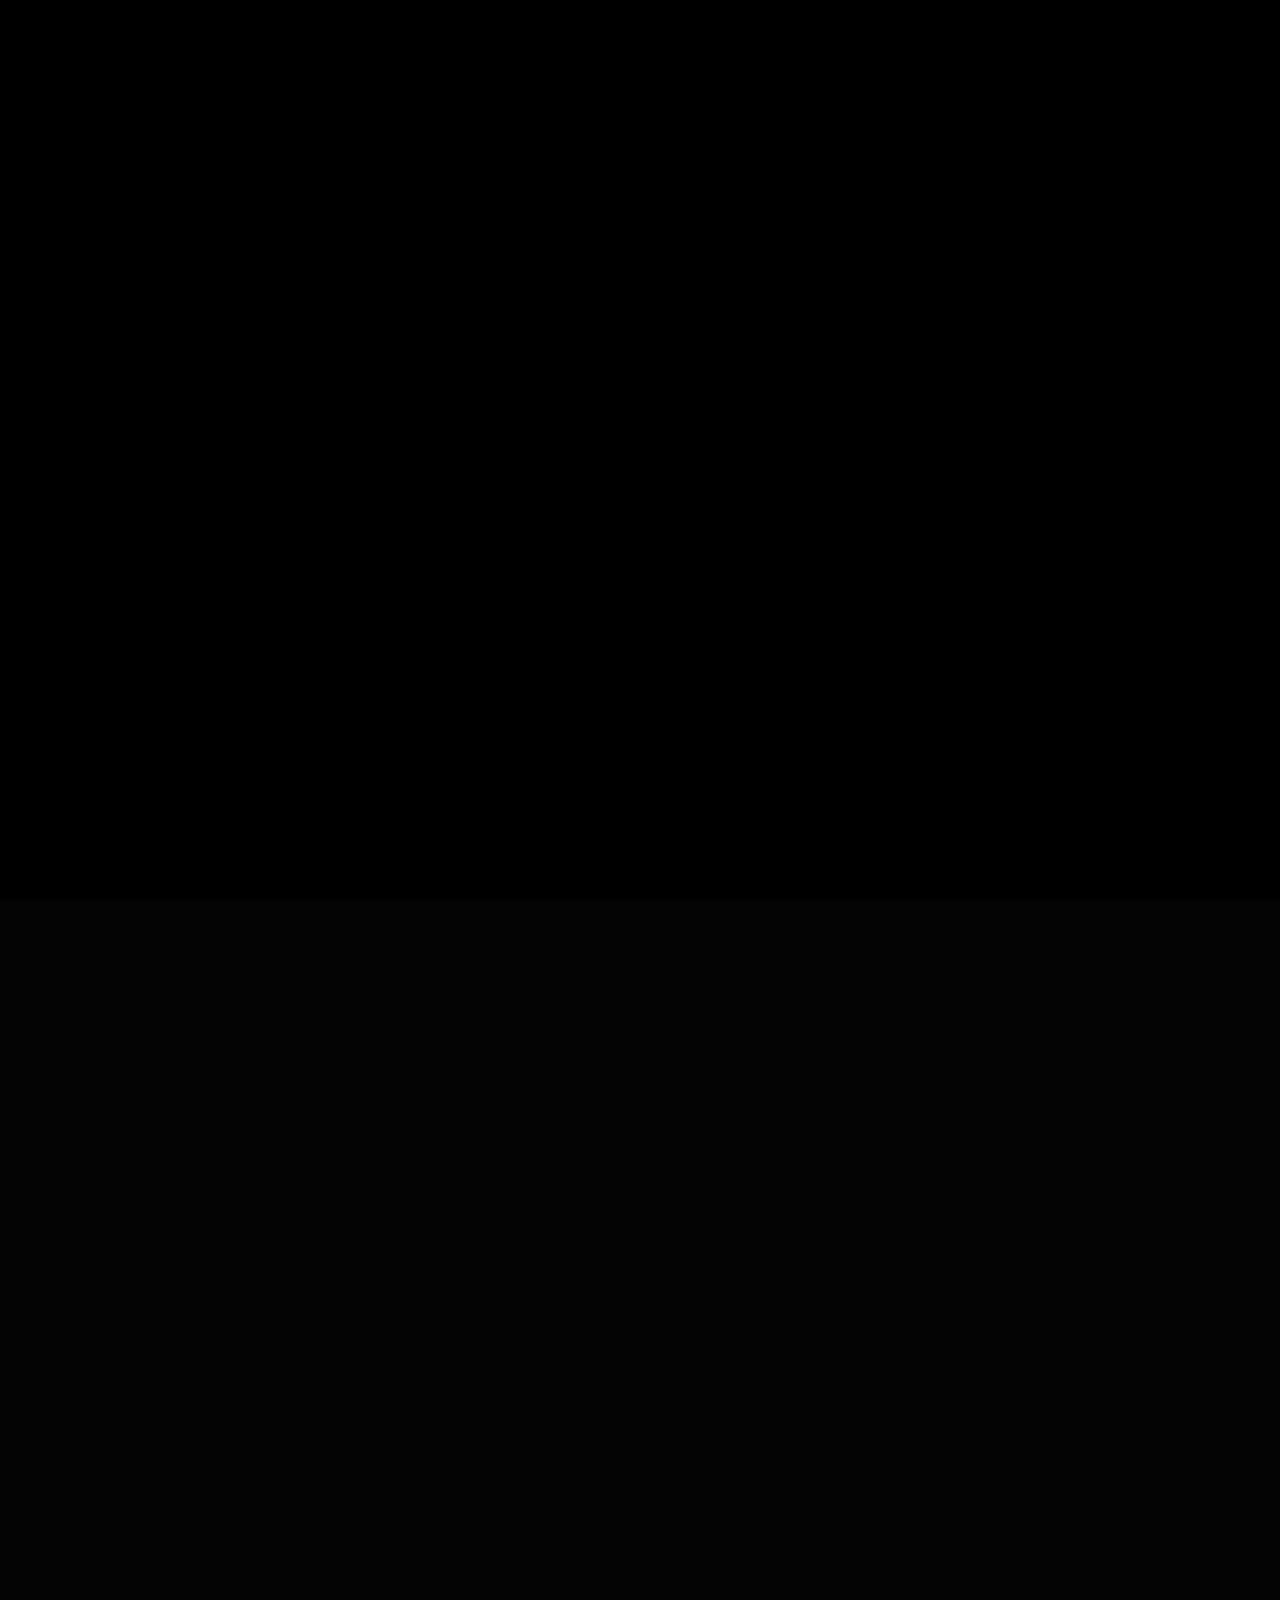
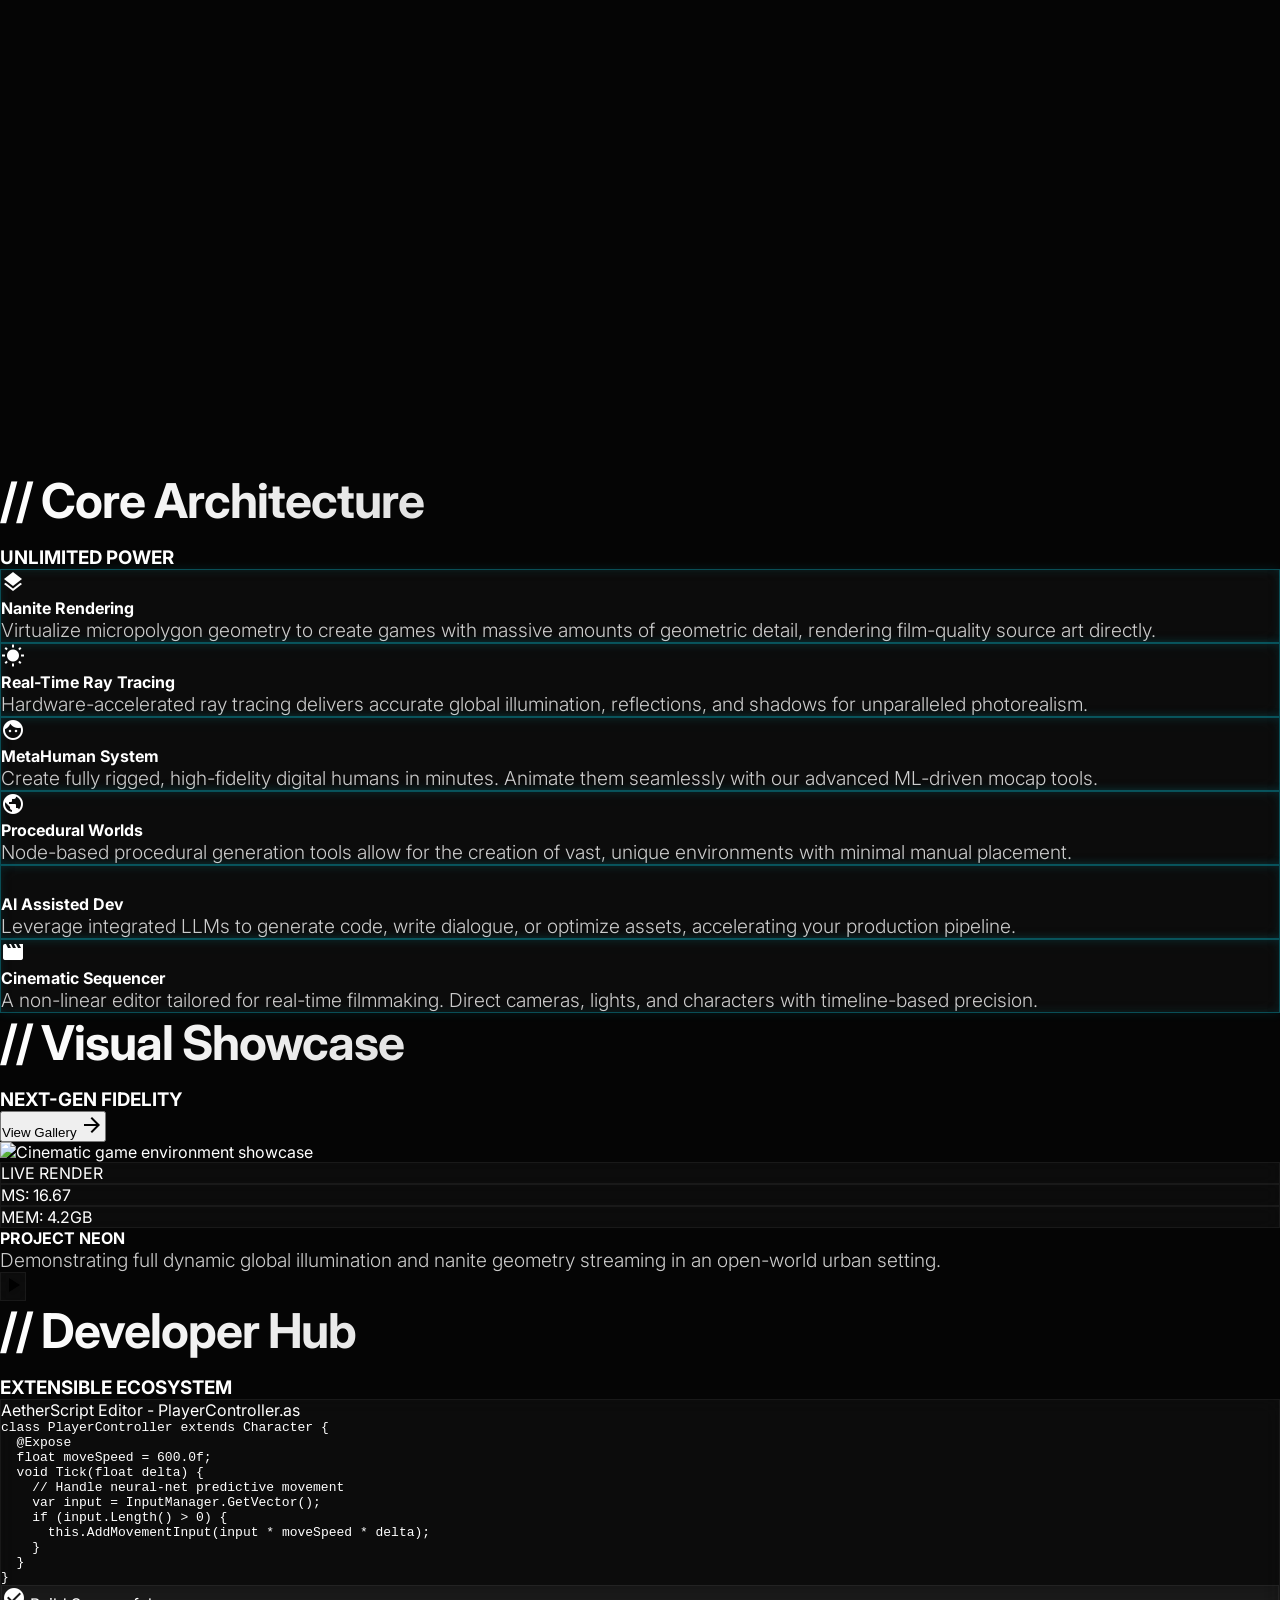
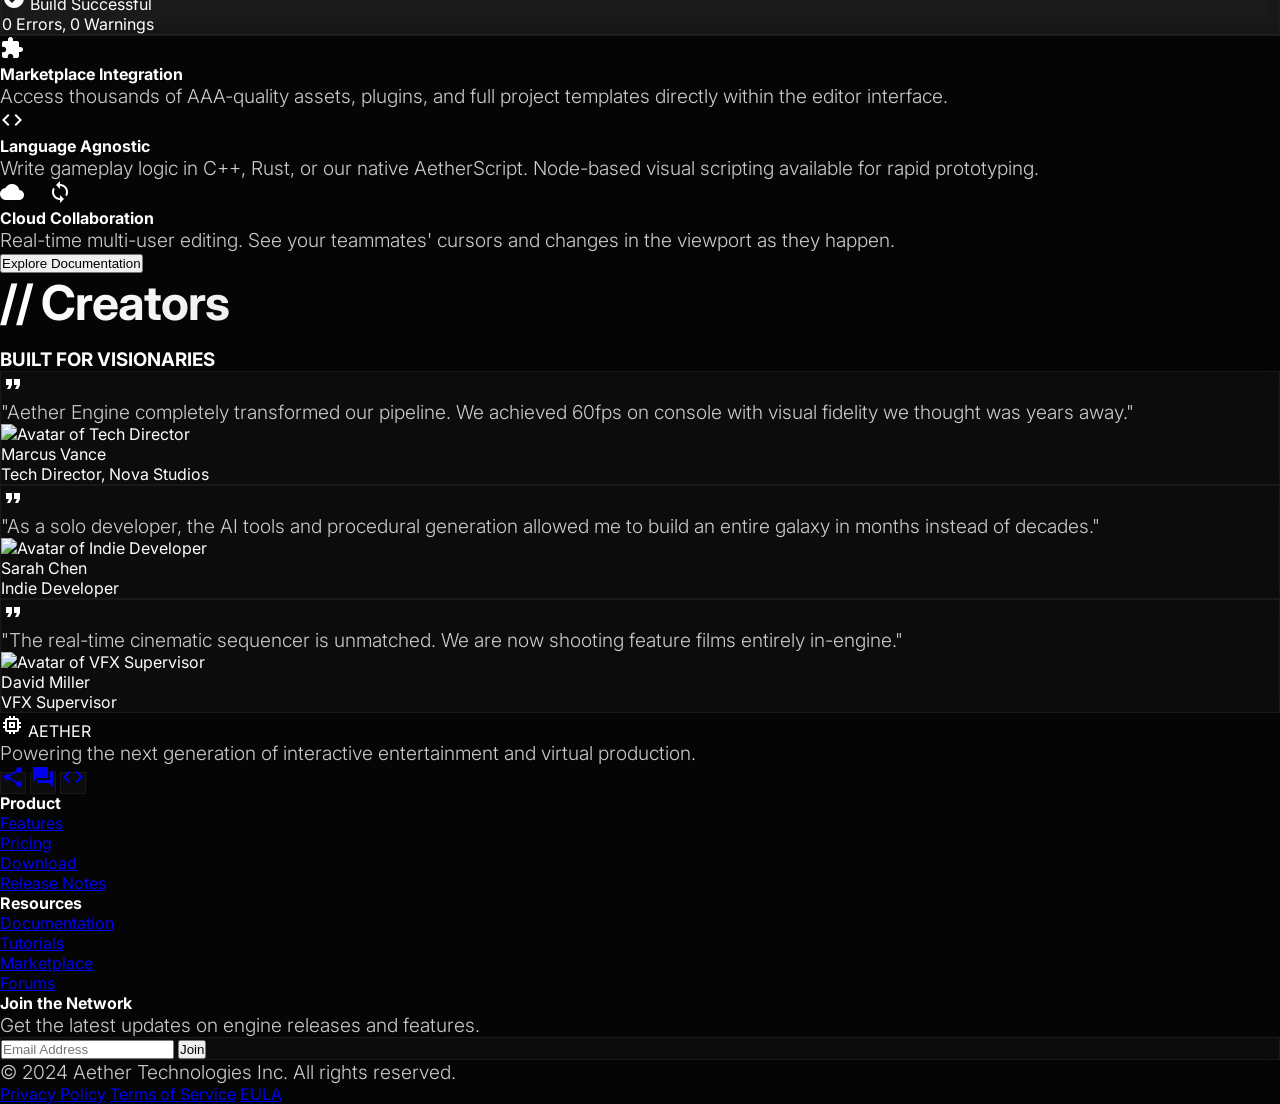
==== index.html @ 9b12cbed "Initial commit: Unreal Engine Website" ====
<!DOCTYPE html>
<html lang="en" class="dark scroll-smooth">
<head>
    <meta charset="UTF-8">
    <meta name="viewport" content="width=device-width, initial-scale=1.0">
    <title>Motion Experience</title>
    <link rel="stylesheet" href="style.css">
<script src="https://cdn.tailwindcss.com?plugins=forms,typography"></script>
<link href="https://fonts.googleapis.com/css2?family=Orbitron:wght@400;500;700;900&amp;family=Inter:wght@300;400;600&amp;display=swap" rel="stylesheet"/>
<link href="https://fonts.googleapis.com/icon?family=Material+Icons" rel="stylesheet"/>
<script>
        tailwind.config = {
            darkMode: "class",
            theme: {
                extend: {
                    colors: {
                        primary: "#00e5ff",
                        secondary: "#ff6a00",
                        "background-light": "#f0f4f8",
                        "background-dark": "#0a0a0f",
                        panel: "rgba(20, 20, 30, 0.7)",
                        border: "rgba(0, 229, 255, 0.2)",
                    },
                    fontFamily: {
                        display: ["Orbitron", "sans-serif"],
                        body: ["Inter", "sans-serif"],
                    },
                    borderRadius: {
                        DEFAULT: "0.5rem",
                    },
                    backgroundImage: {
                        'hero-glow': 'radial-gradient(circle at center, rgba(0, 229, 255, 0.15) 0%, transparent 70%)',
                    }
                },
            },
        };
    </script>
<style>
        .glass {
            background: rgba(255, 255, 255, 0.03);
            backdrop-filter: blur(10px);
            -webkit-backdrop-filter: blur(10px);
            border: 1px solid rgba(255, 255, 255, 0.05);
        }
        .neon-border {
            border: 1px solid rgba(0, 229, 255, 0.3);
            box-shadow: 0 0 10px rgba(0, 229, 255, 0.1), inset 0 0 10px rgba(0, 229, 255, 0.1);
        }
        .neon-text {
            text-shadow: 0 0 10px rgba(0, 229, 255, 0.5);
        }
        .parallax {
            background-attachment: fixed;
            background-position: center;
            background-repeat: no-repeat;
            background-size: cover;
        }
    </style>

</head>
<body class="bg-background-light dark:bg-background-dark text-gray-900 dark:text-gray-100 font-body overflow-x-hidden transition-colors duration-300">
    <nav class="fixed w-full z-50 glass border-b border-white/10">
        <div class="max-w-7xl mx-auto px-4 sm:px-6 lg:px-8">
            <div class="flex items-center justify-between h-20">
                <div class="flex-shrink-0 flex items-center space-x-3 cursor-pointer group">
                    <span class="material-icons text-primary text-3xl group-hover:text-secondary transition-colors">memory</span>
                    <span class="font-display font-bold text-2xl tracking-widest text-gray-900 dark:text-white neon-text">AETHER</span>
                </div>
                <div class="hidden md:block">
                    <div class="ml-10 flex items-baseline space-x-8">
                        <a class="text-gray-600 dark:text-gray-300 hover:text-primary dark:hover:text-primary px-3 py-2 rounded-md text-sm font-medium uppercase tracking-wide transition-colors" href="#features">Features</a>
                        <a class="text-gray-600 dark:text-gray-300 hover:text-primary dark:hover:text-primary px-3 py-2 rounded-md text-sm font-medium uppercase tracking-wide transition-colors" href="#showcase">Showcase</a>
                        <a class="text-gray-600 dark:text-gray-300 hover:text-primary dark:hover:text-primary px-3 py-2 rounded-md text-sm font-medium uppercase tracking-wide transition-colors" href="#ecosystem">Ecosystem</a>
                        <a class="text-gray-600 dark:text-gray-300 hover:text-primary dark:hover:text-primary px-3 py-2 rounded-md text-sm font-medium uppercase tracking-wide transition-colors" href="#community">Community</a>
                    </div>
                </div>
                <div>
                    <button class="bg-primary text-background-dark font-display font-bold uppercase tracking-wider py-2 px-6 rounded hover:bg-secondary transition-colors shadow-[0_0_15px_rgba(0,229,255,0.5)]">Get Started</button>
                </div>
            </div>
        </div>
    </nav>

    <div class="canvas-container">
        <canvas id="motion-canvas"></canvas>
    </div>

    <div class="content-wrapper" style="height: 400vh;">
        <section class="step">
            <div class="step-content" style="background: transparent; border: none; backdrop-filter: none; box-shadow: none;">
                <h1 style="font-size: 8vw; font-family: 'Orbitron', sans-serif; text-transform: uppercase; letter-spacing: 0.05em; line-height: 1; background: none; -webkit-text-fill-color: #fff; text-shadow: 0 10px 30px rgba(0,0,0,0.8);">Unreal Engine</h1>
            </div>
        </section>
    </div>

    <div class="relative z-10 bg-background-light dark:bg-background-dark">
<section id="features" class="py-24 bg-background-light dark:bg-[#050508] relative border-t border-white/5">
<div class="max-w-7xl mx-auto px-4 sm:px-6 lg:px-8">
<div class="text-center mb-20">
<h2 class="text-sm font-display text-primary tracking-[0.3em] mb-4 uppercase">// Core Architecture</h2>
<h3 class="text-4xl md:text-5xl font-display font-bold text-gray-900 dark:text-white">UNLIMITED POWER</h3>
</div>
<div class="grid grid-cols-1 md:grid-cols-2 lg:grid-cols-3 gap-8">
<div class="glass p-8 rounded-xl neon-border hover:-translate-y-2 transition-transform duration-300 group">
<div class="w-14 h-14 rounded-full bg-primary/10 flex items-center justify-center mb-6 border border-primary/30 group-hover:bg-primary/20 transition-colors">
<span class="material-icons text-primary text-2xl">layers</span>
</div>
<h4 class="text-xl font-display font-bold mb-3 text-gray-900 dark:text-white group-hover:text-primary transition-colors">Nanite Rendering</h4>
<p class="text-gray-600 dark:text-gray-400 text-sm leading-relaxed">Virtualize micropolygon geometry to create games with massive amounts of geometric detail, rendering film-quality source art directly.</p>
</div>
<div class="glass p-8 rounded-xl neon-border hover:-translate-y-2 transition-transform duration-300 group">
<div class="w-14 h-14 rounded-full bg-secondary/10 flex items-center justify-center mb-6 border border-secondary/30 group-hover:bg-secondary/20 transition-colors">
<span class="material-icons text-secondary text-2xl">wb_sunny</span>
</div>
<h4 class="text-xl font-display font-bold mb-3 text-gray-900 dark:text-white group-hover:text-secondary transition-colors">Real-Time Ray Tracing</h4>
<p class="text-gray-600 dark:text-gray-400 text-sm leading-relaxed">Hardware-accelerated ray tracing delivers accurate global illumination, reflections, and shadows for unparalleled photorealism.</p>
</div>
<div class="glass p-8 rounded-xl neon-border hover:-translate-y-2 transition-transform duration-300 group">
<div class="w-14 h-14 rounded-full bg-primary/10 flex items-center justify-center mb-6 border border-primary/30 group-hover:bg-primary/20 transition-colors">
<span class="material-icons text-primary text-2xl">face</span>
</div>
<h4 class="text-xl font-display font-bold mb-3 text-gray-900 dark:text-white group-hover:text-primary transition-colors">MetaHuman System</h4>
<p class="text-gray-600 dark:text-gray-400 text-sm leading-relaxed">Create fully rigged, high-fidelity digital humans in minutes. Animate them seamlessly with our advanced ML-driven mocap tools.</p>
</div>
<div class="glass p-8 rounded-xl neon-border hover:-translate-y-2 transition-transform duration-300 group">
<div class="w-14 h-14 rounded-full bg-secondary/10 flex items-center justify-center mb-6 border border-secondary/30 group-hover:bg-secondary/20 transition-colors">
<span class="material-icons text-secondary text-2xl">public</span>
</div>
<h4 class="text-xl font-display font-bold mb-3 text-gray-900 dark:text-white group-hover:text-secondary transition-colors">Procedural Worlds</h4>
<p class="text-gray-600 dark:text-gray-400 text-sm leading-relaxed">Node-based procedural generation tools allow for the creation of vast, unique environments with minimal manual placement.</p>
</div>
<div class="glass p-8 rounded-xl neon-border hover:-translate-y-2 transition-transform duration-300 group">
<div class="w-14 h-14 rounded-full bg-primary/10 flex items-center justify-center mb-6 border border-primary/30 group-hover:bg-primary/20 transition-colors">
<span class="material-icons text-primary text-2xl">psychology</span>
</div>
<h4 class="text-xl font-display font-bold mb-3 text-gray-900 dark:text-white group-hover:text-primary transition-colors">AI Assisted Dev</h4>
<p class="text-gray-600 dark:text-gray-400 text-sm leading-relaxed">Leverage integrated LLMs to generate code, write dialogue, or optimize assets, accelerating your production pipeline.</p>
</div>
<div class="glass p-8 rounded-xl neon-border hover:-translate-y-2 transition-transform duration-300 group">
<div class="w-14 h-14 rounded-full bg-secondary/10 flex items-center justify-center mb-6 border border-secondary/30 group-hover:bg-secondary/20 transition-colors">
<span class="material-icons text-secondary text-2xl">movie</span>
</div>
<h4 class="text-xl font-display font-bold mb-3 text-gray-900 dark:text-white group-hover:text-secondary transition-colors">Cinematic Sequencer</h4>
<p class="text-gray-600 dark:text-gray-400 text-sm leading-relaxed">A non-linear editor tailored for real-time filmmaking. Direct cameras, lights, and characters with timeline-based precision.</p>
</div>
</div>
</div>
</section>
<section id="showcase" class="relative min-h-screen flex items-center parallax bg-[url('https://images.unsplash.com/photo-1605806616949-1e87b487cb2a?ixlib=rb-4.0.3&amp;auto=format&amp;fit=crop&amp;w=2000&amp;q=80')]">
<div class="absolute inset-0 bg-background-dark/80 backdrop-blur-sm"></div>
<div class="relative z-10 w-full max-w-7xl mx-auto px-4 sm:px-6 lg:px-8 py-24">
<div class="flex justify-between items-end mb-12">
<div>
<h2 class="text-sm font-display text-primary tracking-[0.3em] mb-4 uppercase">// Visual Showcase</h2>
<h3 class="text-4xl md:text-5xl font-display font-bold text-white">NEXT-GEN FIDELITY</h3>
</div>
<button class="hidden md:flex items-center text-primary hover:text-white transition-colors font-display text-sm tracking-wider uppercase">
                    View Gallery <span class="material-icons ml-2">arrow_forward</span>
</button>
</div>
<div class="relative rounded-2xl overflow-hidden border border-white/20 shadow-2xl group h-[614px]">
<img alt="Cinematic game environment showcase" class="absolute inset-0 w-full h-full object-cover transform group-hover:scale-105 transition-transform duration-1000" src="https://lh3.googleusercontent.com/aida-public/[base64]"/>
<div class="absolute inset-0 bg-gradient-to-t from-black/80 via-transparent to-transparent"></div>
<div class="absolute inset-0 bg-gradient-to-r from-black/50 via-transparent to-transparent"></div>
<div class="absolute top-6 left-6 glass px-3 py-1.5 rounded-full border-primary/30 flex items-center space-x-2">
<div class="w-2 h-2 rounded-full bg-red-500 animate-pulse"></div>
<span class="text-xs font-display text-white tracking-widest">LIVE RENDER</span>
</div>
<div class="absolute top-6 right-6 flex flex-col space-y-2 items-end">
<div class="glass px-3 py-1.5 rounded border-white/10 text-xs font-mono text-primary">MS: 16.67</div>
<div class="glass px-3 py-1.5 rounded border-white/10 text-xs font-mono text-secondary">MEM: 4.2GB</div>
</div>
<div class="absolute bottom-8 left-8">
<h4 class="text-3xl font-display font-bold text-white mb-2 shadow-black drop-shadow-lg">PROJECT NEON</h4>
<p class="text-gray-300 max-w-md text-sm shadow-black drop-shadow-md">Demonstrating full dynamic global illumination and nanite geometry streaming in an open-world urban setting.</p>
</div>
<div class="absolute inset-0 flex items-center justify-center opacity-0 group-hover:opacity-100 transition-opacity duration-300 bg-black/30">
<button class="w-20 h-20 rounded-full glass flex items-center justify-center hover:bg-primary/20 hover:scale-110 transition-all border border-primary/50 text-white">
<span class="material-icons text-4xl">play_arrow</span>
</button>
</div>
</div>
</div>
</section>
<section id="ecosystem" class="py-24 bg-background-light dark:bg-[#0a0a0f] border-t border-white/5 relative overflow-hidden">
<div class="absolute top-0 right-0 w-[800px] h-[800px] bg-primary/5 rounded-full blur-3xl -translate-y-1/2 translate-x-1/3"></div>
<div class="absolute bottom-0 left-0 w-[600px] h-[600px] bg-secondary/5 rounded-full blur-3xl translate-y-1/2 -translate-x-1/3"></div>
<div class="max-w-7xl mx-auto px-4 sm:px-6 lg:px-8 relative z-10">
<div class="text-center mb-16">
<h2 class="text-sm font-display text-primary tracking-[0.3em] mb-4 uppercase">// Developer Hub</h2>
<h3 class="text-4xl md:text-5xl font-display font-bold text-gray-900 dark:text-white">EXTENSIBLE ECOSYSTEM</h3>
</div>
<div class="grid grid-cols-1 lg:grid-cols-2 gap-12 items-center">
<div class="glass rounded-xl p-1 border border-white/10 shadow-[0_0_30px_rgba(0,229,255,0.1)]">
<div class="bg-[#0f0f15] rounded-lg p-6 relative overflow-hidden">
<div class="flex items-center space-x-2 mb-6 border-b border-white/10 pb-4">
<div class="w-3 h-3 rounded-full bg-red-500/80"></div>
<div class="w-3 h-3 rounded-full bg-yellow-500/80"></div>
<div class="w-3 h-3 rounded-full bg-green-500/80"></div>
<span class="text-xs text-gray-500 ml-4 font-mono">AetherScript Editor - PlayerController.as</span>
</div>
<pre class="text-sm font-mono text-gray-300 overflow-x-auto"><span class="text-purple-400">class</span> <span class="text-yellow-300">PlayerController</span> <span class="text-purple-400">extends</span> <span class="text-green-300">Character</span> {
  <span class="text-blue-400">@Expose</span>
  <span class="text-purple-400">float</span> moveSpeed = <span class="text-secondary">600.0f</span>;
  <span class="text-purple-400">void</span> <span class="text-blue-300">Tick</span>(<span class="text-purple-400">float</span> delta) {
    <span class="text-gray-500">// Handle neural-net predictive movement</span>
    <span class="text-purple-400">var</span> input = InputManager.<span class="text-blue-300">GetVector</span>();
    <span class="text-purple-400">if</span> (input.<span class="text-blue-300">Length</span>() &gt; <span class="text-secondary">0</span>) {
      <span class="text-purple-400">this</span>.<span class="text-blue-300">AddMovementInput</span>(input * moveSpeed * delta);
    }
  }
}</pre>
<div class="absolute bottom-6 right-6 glass p-3 border-primary/20 rounded border text-xs">
<div class="flex items-center text-green-400 mb-1">
<span class="material-icons text-sm mr-1">check_circle</span> Build Successful
                            </div>
<div class="text-gray-400">0 Errors, 0 Warnings</div>
</div>
</div>
</div>
<div class="space-y-8">
<div class="flex gap-4 items-start">
<div class="mt-1 w-10 h-10 rounded bg-primary/10 flex items-center justify-center border border-primary/20 shrink-0">
<span class="material-icons text-primary">extension</span>
</div>
<div>
<h4 class="text-xl font-display font-bold text-gray-900 dark:text-white mb-2">Marketplace Integration</h4>
<p class="text-gray-600 dark:text-gray-400 text-sm">Access thousands of AAA-quality assets, plugins, and full project templates directly within the editor interface.</p>
</div>
</div>
<div class="flex gap-4 items-start">
<div class="mt-1 w-10 h-10 rounded bg-secondary/10 flex items-center justify-center border border-secondary/20 shrink-0">
<span class="material-icons text-secondary">code</span>
</div>
<div>
<h4 class="text-xl font-display font-bold text-gray-900 dark:text-white mb-2">Language Agnostic</h4>
<p class="text-gray-600 dark:text-gray-400 text-sm">Write gameplay logic in C++, Rust, or our native AetherScript. Node-based visual scripting available for rapid prototyping.</p>
</div>
</div>
<div class="flex gap-4 items-start">
<div class="mt-1 w-10 h-10 rounded bg-primary/10 flex items-center justify-center border border-primary/20 shrink-0">
<span class="material-icons text-primary">cloud_sync</span>
</div>
<div>
<h4 class="text-xl font-display font-bold text-gray-900 dark:text-white mb-2">Cloud Collaboration</h4>
<p class="text-gray-600 dark:text-gray-400 text-sm">Real-time multi-user editing. See your teammates' cursors and changes in the viewport as they happen.</p>
</div>
</div>
<button class="mt-4 border border-primary text-primary hover:bg-primary hover:text-background-dark font-display font-bold uppercase tracking-wide py-3 px-8 rounded transition-colors text-sm">
                        Explore Documentation
                    </button>
</div>
</div>
</div>
</section>
<section id="community" class="py-24 bg-background-light dark:bg-[#07070a] border-t border-white/5 relative">
<div class="max-w-7xl mx-auto px-4 sm:px-6 lg:px-8">
<div class="text-center mb-16">
<h2 class="text-sm font-display text-primary tracking-[0.3em] mb-4 uppercase">// Creators</h2>
<h3 class="text-4xl md:text-5xl font-display font-bold text-gray-900 dark:text-white">BUILT FOR VISIONARIES</h3>
</div>
<div class="grid grid-cols-1 md:grid-cols-3 gap-8">
<div class="glass p-8 rounded-xl relative border-t-2 border-t-primary/50">
<span class="material-icons text-4xl text-primary/20 absolute top-4 left-4">format_quote</span>
<p class="text-gray-600 dark:text-gray-300 text-sm italic mb-6 relative z-10 pt-4">"Aether Engine completely transformed our pipeline. We achieved 60fps on console with visual fidelity we thought was years away."</p>
<div class="flex items-center">
<img alt="Avatar of Tech Director" class="w-12 h-12 rounded-full border-2 border-primary/30 mr-4" src="https://lh3.googleusercontent.com/aida-public/[base64]"/>
<div>
<div class="font-bold text-gray-900 dark:text-white text-sm">Marcus Vance</div>
<div class="text-primary text-xs uppercase tracking-wider font-display">Tech Director, Nova Studios</div>
</div>
</div>
</div>
<div class="glass p-8 rounded-xl relative border-t-2 border-t-secondary/50 transform md:-translate-y-4">
<span class="material-icons text-4xl text-secondary/20 absolute top-4 left-4">format_quote</span>
<p class="text-gray-600 dark:text-gray-300 text-sm italic mb-6 relative z-10 pt-4">"As a solo developer, the AI tools and procedural generation allowed me to build an entire galaxy in months instead of decades."</p>
<div class="flex items-center">
<img alt="Avatar of Indie Developer" class="w-12 h-12 rounded-full border-2 border-secondary/30 mr-4" src="https://lh3.googleusercontent.com/aida-public/[base64]"/>
<div>
<div class="font-bold text-gray-900 dark:text-white text-sm">Sarah Chen</div>
<div class="text-secondary text-xs uppercase tracking-wider font-display">Indie Developer</div>
</div>
</div>
</div>
<div class="glass p-8 rounded-xl relative border-t-2 border-t-primary/50">
<span class="material-icons text-4xl text-primary/20 absolute top-4 left-4">format_quote</span>
<p class="text-gray-600 dark:text-gray-300 text-sm italic mb-6 relative z-10 pt-4">"The real-time cinematic sequencer is unmatched. We are now shooting feature films entirely in-engine."</p>
<div class="flex items-center">
<img alt="Avatar of VFX Supervisor" class="w-12 h-12 rounded-full border-2 border-primary/30 mr-4" src="https://lh3.googleusercontent.com/aida-public/[base64]"/>
<div>
<div class="font-bold text-gray-900 dark:text-white text-sm">David Miller</div>
<div class="text-primary text-xs uppercase tracking-wider font-display">VFX Supervisor</div>
</div>
</div>
</div>
</div>
</div>
</section>
<footer class="bg-[#030305] pt-20 pb-10 border-t border-white/10 relative overflow-hidden text-gray-400">
<div class="absolute inset-0 bg-[url('https://images.unsplash.com/photo-1550684848-fac1c5b4e853?ixlib=rb-4.0.3&amp;auto=format&amp;fit=crop&amp;w=2000&amp;q=80')] opacity-5 mix-blend-overlay"></div>
<div class="max-w-7xl mx-auto px-4 sm:px-6 lg:px-8 relative z-10">
<div class="grid grid-cols-1 md:grid-cols-2 lg:grid-cols-4 gap-12 mb-16">
<div class="col-span-1 lg:col-span-1">
<div class="flex items-center space-x-2 mb-6">
<span class="material-icons text-primary text-2xl">memory</span>
<span class="font-display font-bold text-xl tracking-widest text-white">AETHER</span>
</div>
<p class="text-sm mb-6">Powering the next generation of interactive entertainment and virtual production.</p>
<div class="flex space-x-4">
<a class="w-8 h-8 rounded-full glass flex items-center justify-center hover:text-primary hover:border-primary transition-colors" href="#"><span class="material-icons text-sm">share</span></a>
<a class="w-8 h-8 rounded-full glass flex items-center justify-center hover:text-primary hover:border-primary transition-colors" href="#"><span class="material-icons text-sm">forum</span></a>
<a class="w-8 h-8 rounded-full glass flex items-center justify-center hover:text-primary hover:border-primary transition-colors" href="#"><span class="material-icons text-sm">code</span></a>
</div>
</div>
<div>
<h4 class="text-white font-display font-bold uppercase tracking-wider mb-6 text-sm">Product</h4>
<ul class="space-y-3 text-sm">
<li><a class="hover:text-primary transition-colors" href="#">Features</a></li>
<li><a class="hover:text-primary transition-colors" href="#">Pricing</a></li>
<li><a class="hover:text-primary transition-colors" href="#">Download</a></li>
<li><a class="hover:text-primary transition-colors" href="#">Release Notes</a></li>
</ul>
</div>
<div>
<h4 class="text-white font-display font-bold uppercase tracking-wider mb-6 text-sm">Resources</h4>
<ul class="space-y-3 text-sm">
<li><a class="hover:text-primary transition-colors" href="#">Documentation</a></li>
<li><a class="hover:text-primary transition-colors" href="#">Tutorials</a></li>
<li><a class="hover:text-primary transition-colors" href="#">Marketplace</a></li>
<li><a class="hover:text-primary transition-colors" href="#">Forums</a></li>
</ul>
</div>
<div>
<h4 class="text-white font-display font-bold uppercase tracking-wider mb-6 text-sm">Join the Network</h4>
<p class="text-xs mb-4">Get the latest updates on engine releases and features.</p>
<form class="glass p-1 flex rounded border-white/10 focus-within:border-primary/50 transition-colors">
<input class="bg-transparent border-none focus:ring-0 text-sm text-white w-full px-3 py-2 placeholder-gray-600" placeholder="Email Address" type="email"/>
<button class="bg-primary/20 text-primary hover:bg-primary hover:text-background-dark px-4 py-2 rounded transition-colors font-display text-sm font-bold uppercase" type="submit">
                            Join
                        </button>
</form>
</div>
</div>
<div class="border-t border-white/10 pt-8 flex flex-col md:flex-row justify-between items-center text-xs">
<p>© 2024 Aether Technologies Inc. All rights reserved.</p>
<div class="flex space-x-6 mt-4 md:mt-0">
<a class="hover:text-white transition-colors" href="#">Privacy Policy</a>
<a class="hover:text-white transition-colors" href="#">Terms of Service</a>
<a class="hover:text-white transition-colors" href="#">EULA</a>
</div>
</div>
</div>
</footer>

    </div>

    <script src="https://cdnjs.cloudflare.com/ajax/libs/gsap/3.12.2/gsap.min.js"></script>
    <script src="https://cdnjs.cloudflare.com/ajax/libs/gsap/3.12.2/ScrollTrigger.min.js"></script>
    <script src="script.js"></script>
</body>
</html>
---- style.css ----
* {
    margin: 0;
    padding: 0;
    box-sizing: border-box;
}

body {
    background-color: #050505;
    color: #ffffff;
    font-family: 'Inter', sans-serif;
    overflow-x: hidden;
}

.canvas-container {
    position: fixed;
    top: 0;
    left: 0;
    width: 100vw;
    height: 100vh;
    z-index: 0;
    display: flex;
    justify-content: center;
    align-items: center;
    background-color: #000;
}

#motion-canvas {
    /* We will size the canvas to max-width/max-height while keeping aspect ratio via JS, 
       or use object-fit equivalent */
    width: 100%;
    height: 100%;
    object-fit: cover;
}

.content-wrapper {
    position: relative;
    z-index: 1;
    /* To ensure there is enough scrolling space */
}

.step {
    height: 100vh;
    display: flex;
    justify-content: center;
    align-items: center;
    padding: 0 10%;
}

.step-content {
    text-align: center;
    background: rgba(0, 0, 0, 0.4);
    padding: 2rem 4rem;
    border-radius: 16px;
    backdrop-filter: blur(10px);
    border: 1px solid rgba(255, 255, 255, 0.1);
    transform: translateY(50px);
    opacity: 0;
    transition: all 0.5s ease;
}

.step.active .step-content {
    transform: translateY(0);
    opacity: 1;
}

h1, h2 {
    font-weight: 700;
    margin-bottom: 1rem;
    font-size: 3rem;
    letter-spacing: -1px;
    background: linear-gradient(90deg, #fff, #aaa);
    -webkit-background-clip: text;
    -webkit-text-fill-color: transparent;
}

p {
    font-weight: 300;
    font-size: 1.2rem;
    color: #ccc;
}
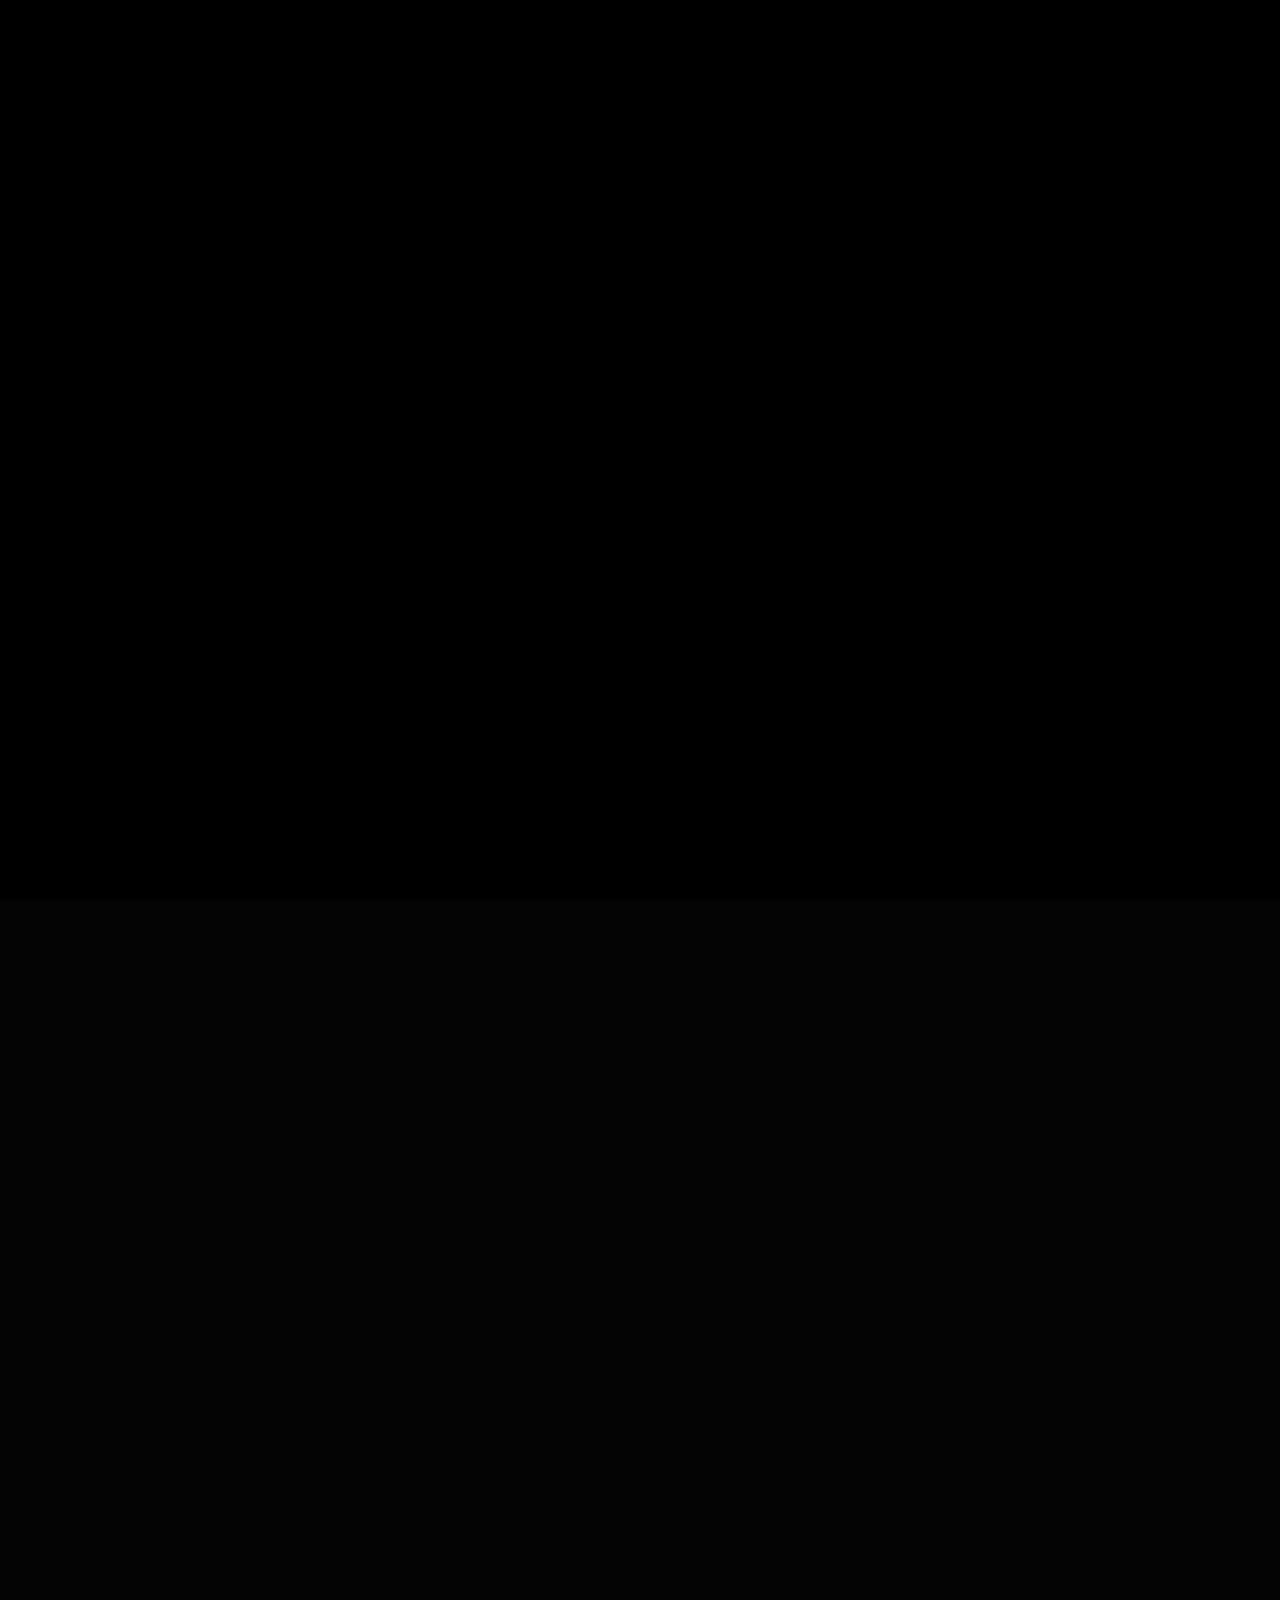
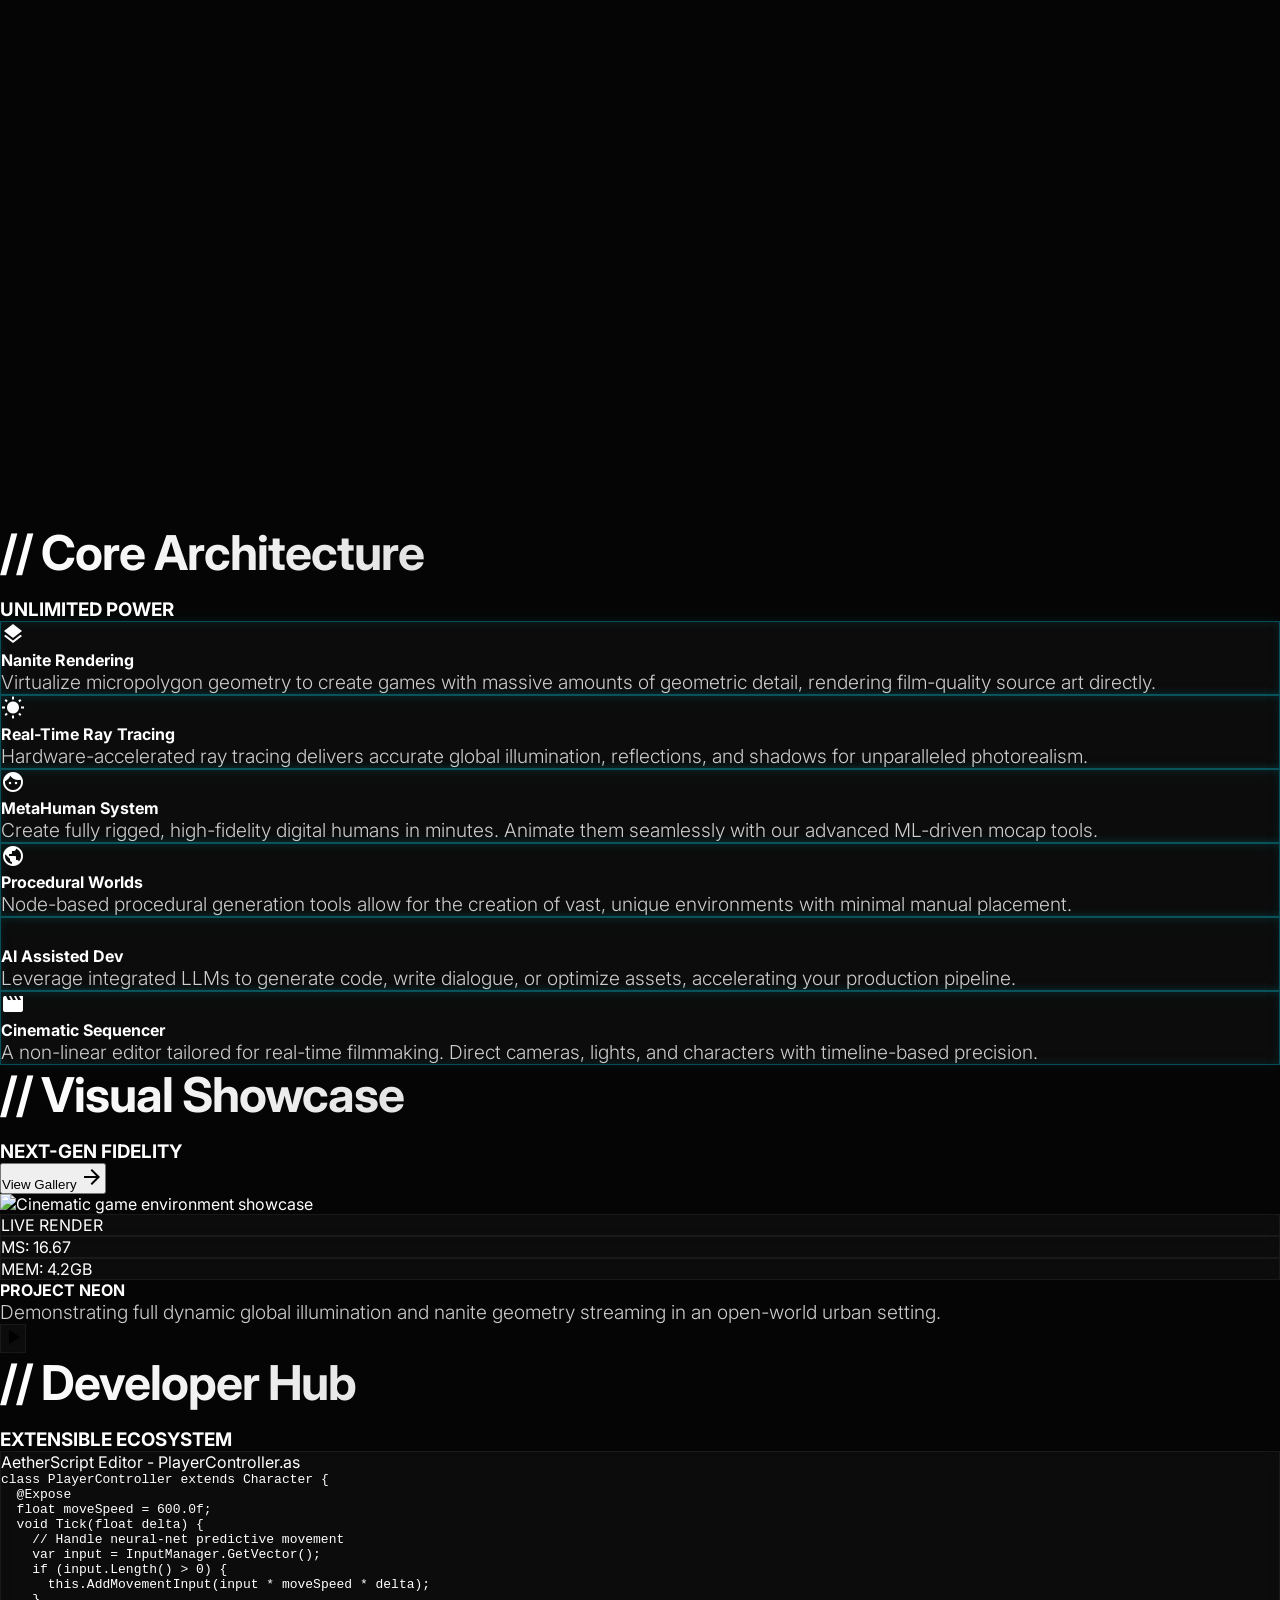
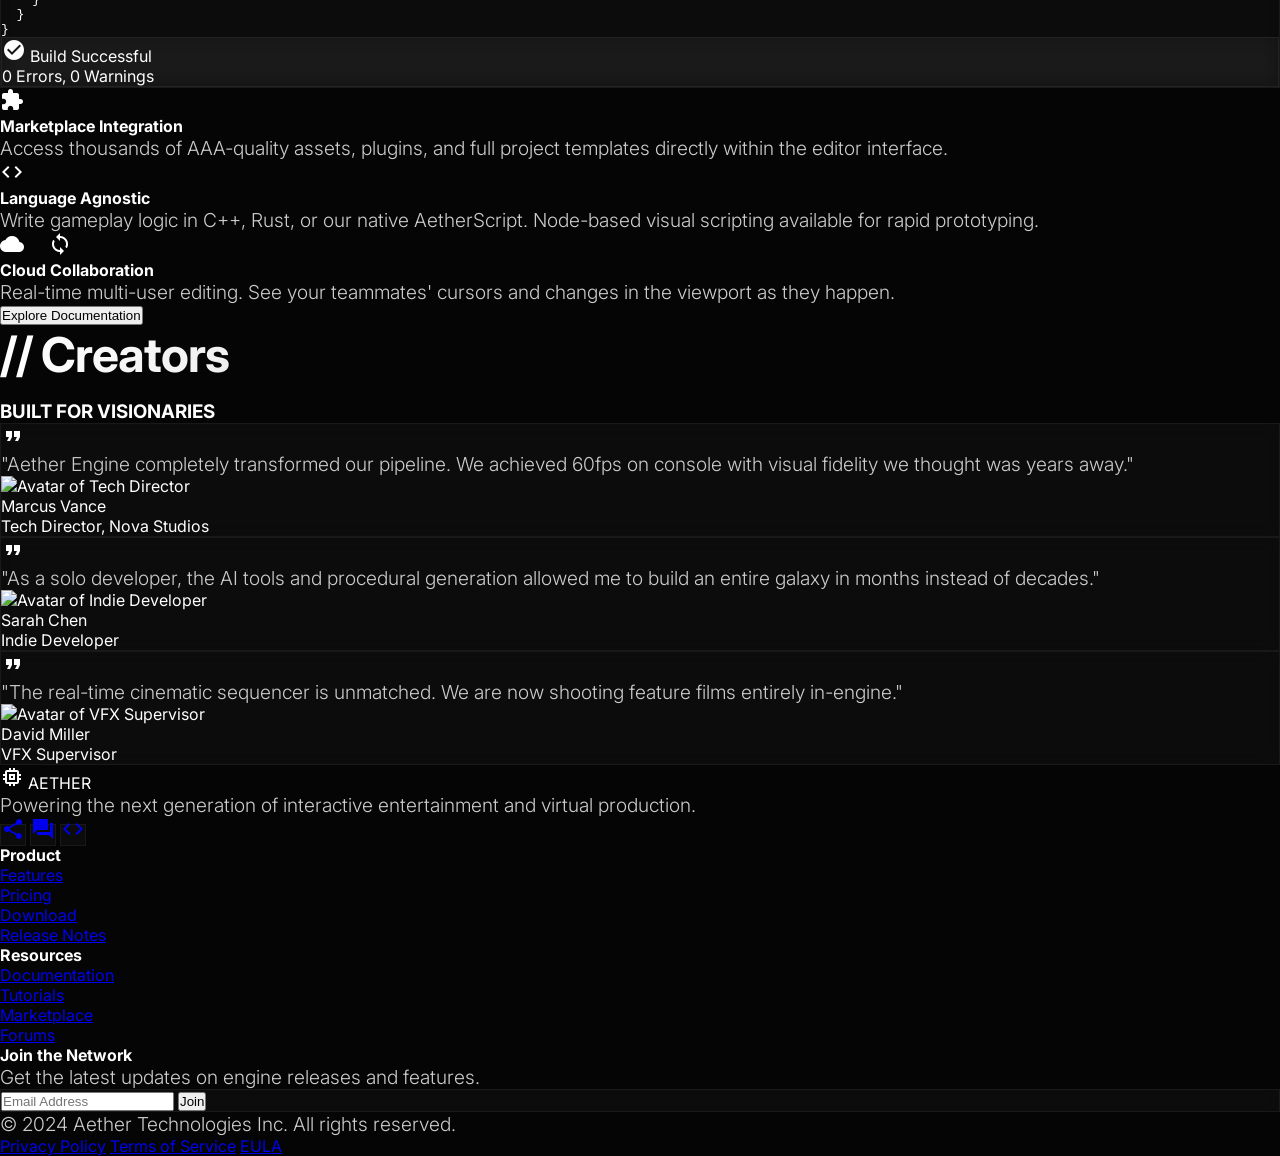
==== commit 31a05229: "Enhance mobile responsiveness and add mobile menu" ====
--- a/index.html
+++ b/index.html
@@ -74,11 +74,27 @@
                         <a class="text-gray-600 dark:text-gray-300 hover:text-primary dark:hover:text-primary px-3 py-2 rounded-md text-sm font-medium uppercase tracking-wide transition-colors" href="#community">Community</a>
                     </div>
                 </div>
-                <div>
+                <div class="hidden md:block">
                     <button class="bg-primary text-background-dark font-display font-bold uppercase tracking-wider py-2 px-6 rounded hover:bg-secondary transition-colors shadow-[0_0_15px_rgba(0,229,255,0.5)]">Get Started</button>
+                </div>
+                <div class="md:hidden flex items-center">
+                    <button id="mobile-menu-btn" class="text-gray-300 hover:text-white focus:outline-none">
+                        <span class="material-icons text-3xl">menu</span>
+                    </button>
                 </div>
             </div>
         </div>
+        
+        <!-- Mobile Menu -->
+        <div id="mobile-menu" class="md:hidden hidden bg-background-dark border-b border-white/10 absolute w-full">
+            <div class="px-4 pt-2 pb-6 space-y-2 flex flex-col">
+                <a class="text-gray-300 hover:text-primary block px-3 py-2 rounded-md text-base font-medium uppercase tracking-wide" href="#features">Features</a>
+                <a class="text-gray-300 hover:text-primary block px-3 py-2 rounded-md text-base font-medium uppercase tracking-wide" href="#showcase">Showcase</a>
+                <a class="text-gray-300 hover:text-primary block px-3 py-2 rounded-md text-base font-medium uppercase tracking-wide" href="#ecosystem">Ecosystem</a>
+                <a class="text-gray-300 hover:text-primary block px-3 py-2 rounded-md text-base font-medium uppercase tracking-wide" href="#community">Community</a>
+                <button class="w-full text-left mt-4 bg-primary text-background-dark font-display font-bold uppercase tracking-wider py-2 px-6 rounded hover:bg-secondary transition-colors">Get Started</button>
+            </div>
+        </div>
     </nav>
 
     <div class="canvas-container">
@@ -88,7 +104,7 @@
     <div class="content-wrapper" style="height: 400vh;">
         <section class="step">
             <div class="step-content" style="background: transparent; border: none; backdrop-filter: none; box-shadow: none;">
-                <h1 style="font-size: 8vw; font-family: 'Orbitron', sans-serif; text-transform: uppercase; letter-spacing: 0.05em; line-height: 1; background: none; -webkit-text-fill-color: #fff; text-shadow: 0 10px 30px rgba(0,0,0,0.8);">Unreal Engine</h1>
+                <h1 style="font-size: clamp(3rem, 10vw, 8rem); font-family: 'Orbitron', sans-serif; text-transform: uppercase; letter-spacing: 0.05em; line-height: 1; background: none; -webkit-text-fill-color: #fff; text-shadow: 0 10px 30px rgba(0,0,0,0.8);">Unreal Engine</h1>
             </div>
         </section>
     </div>
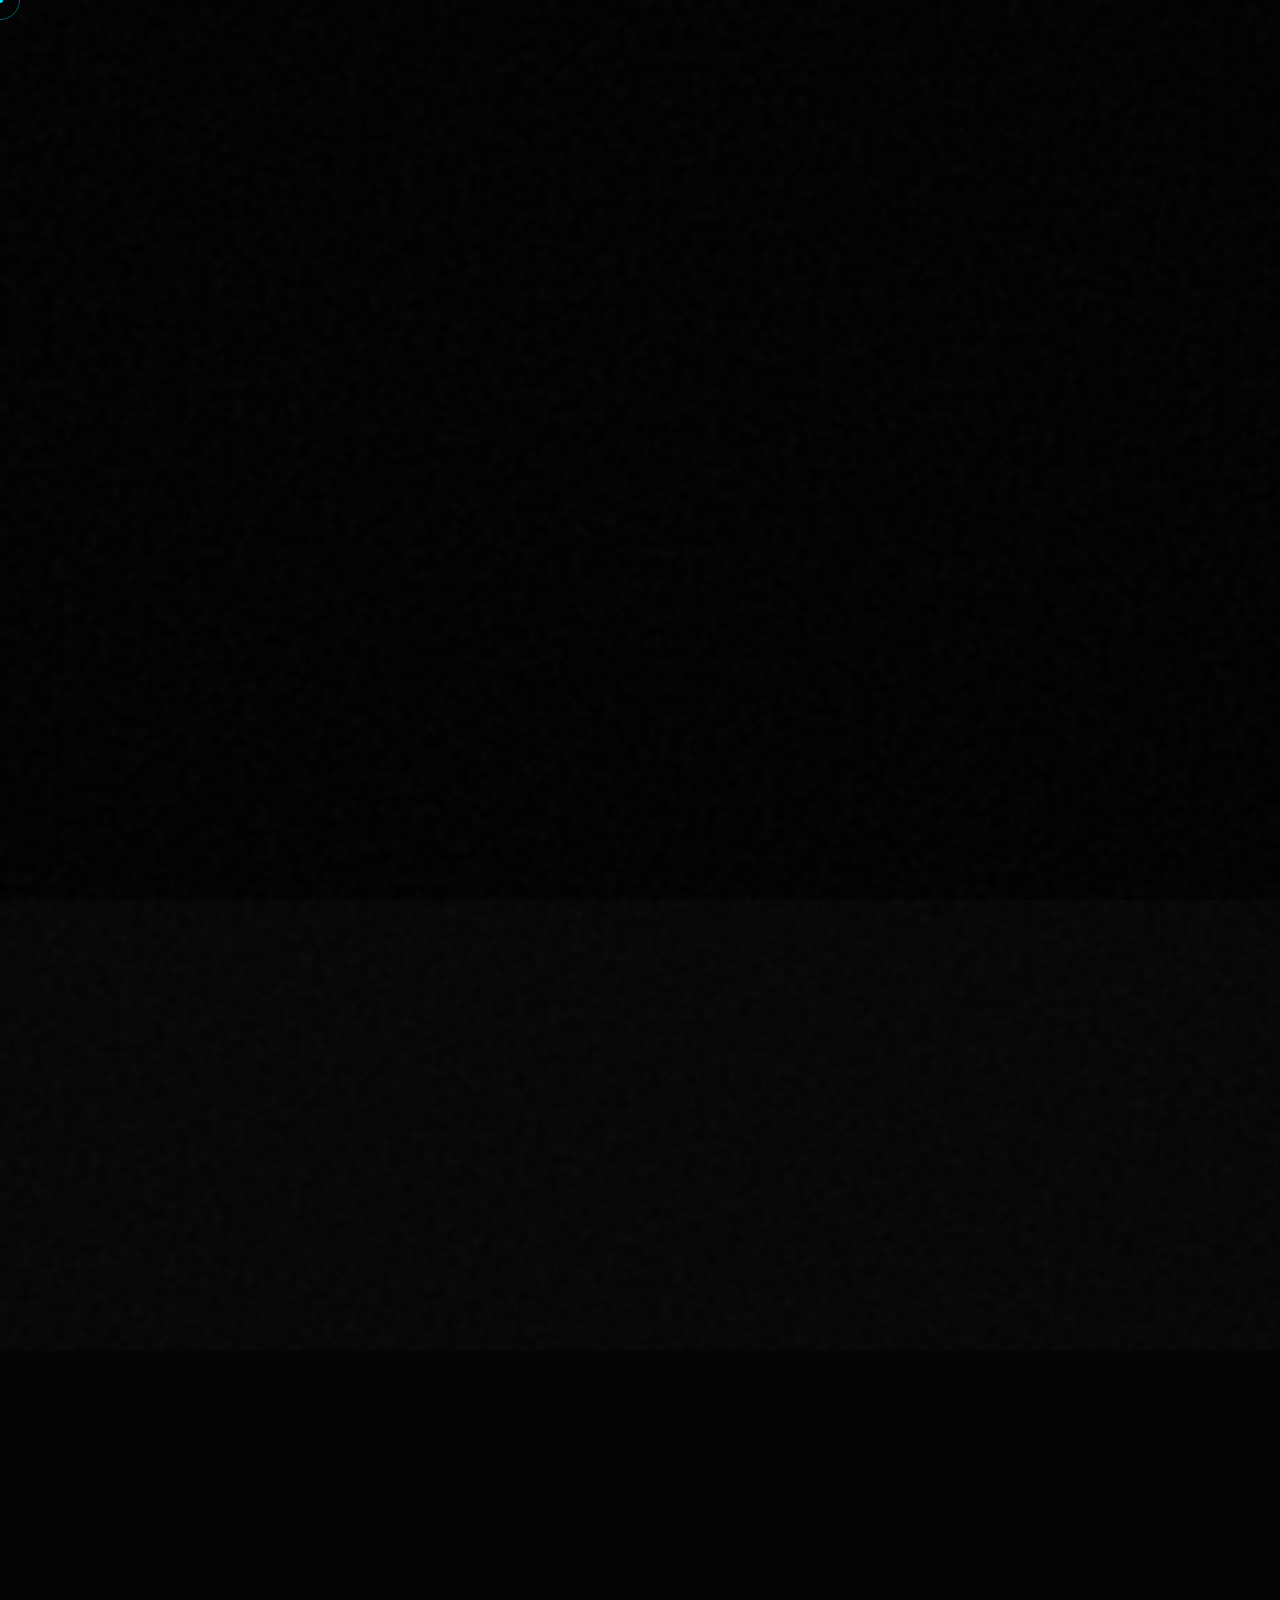
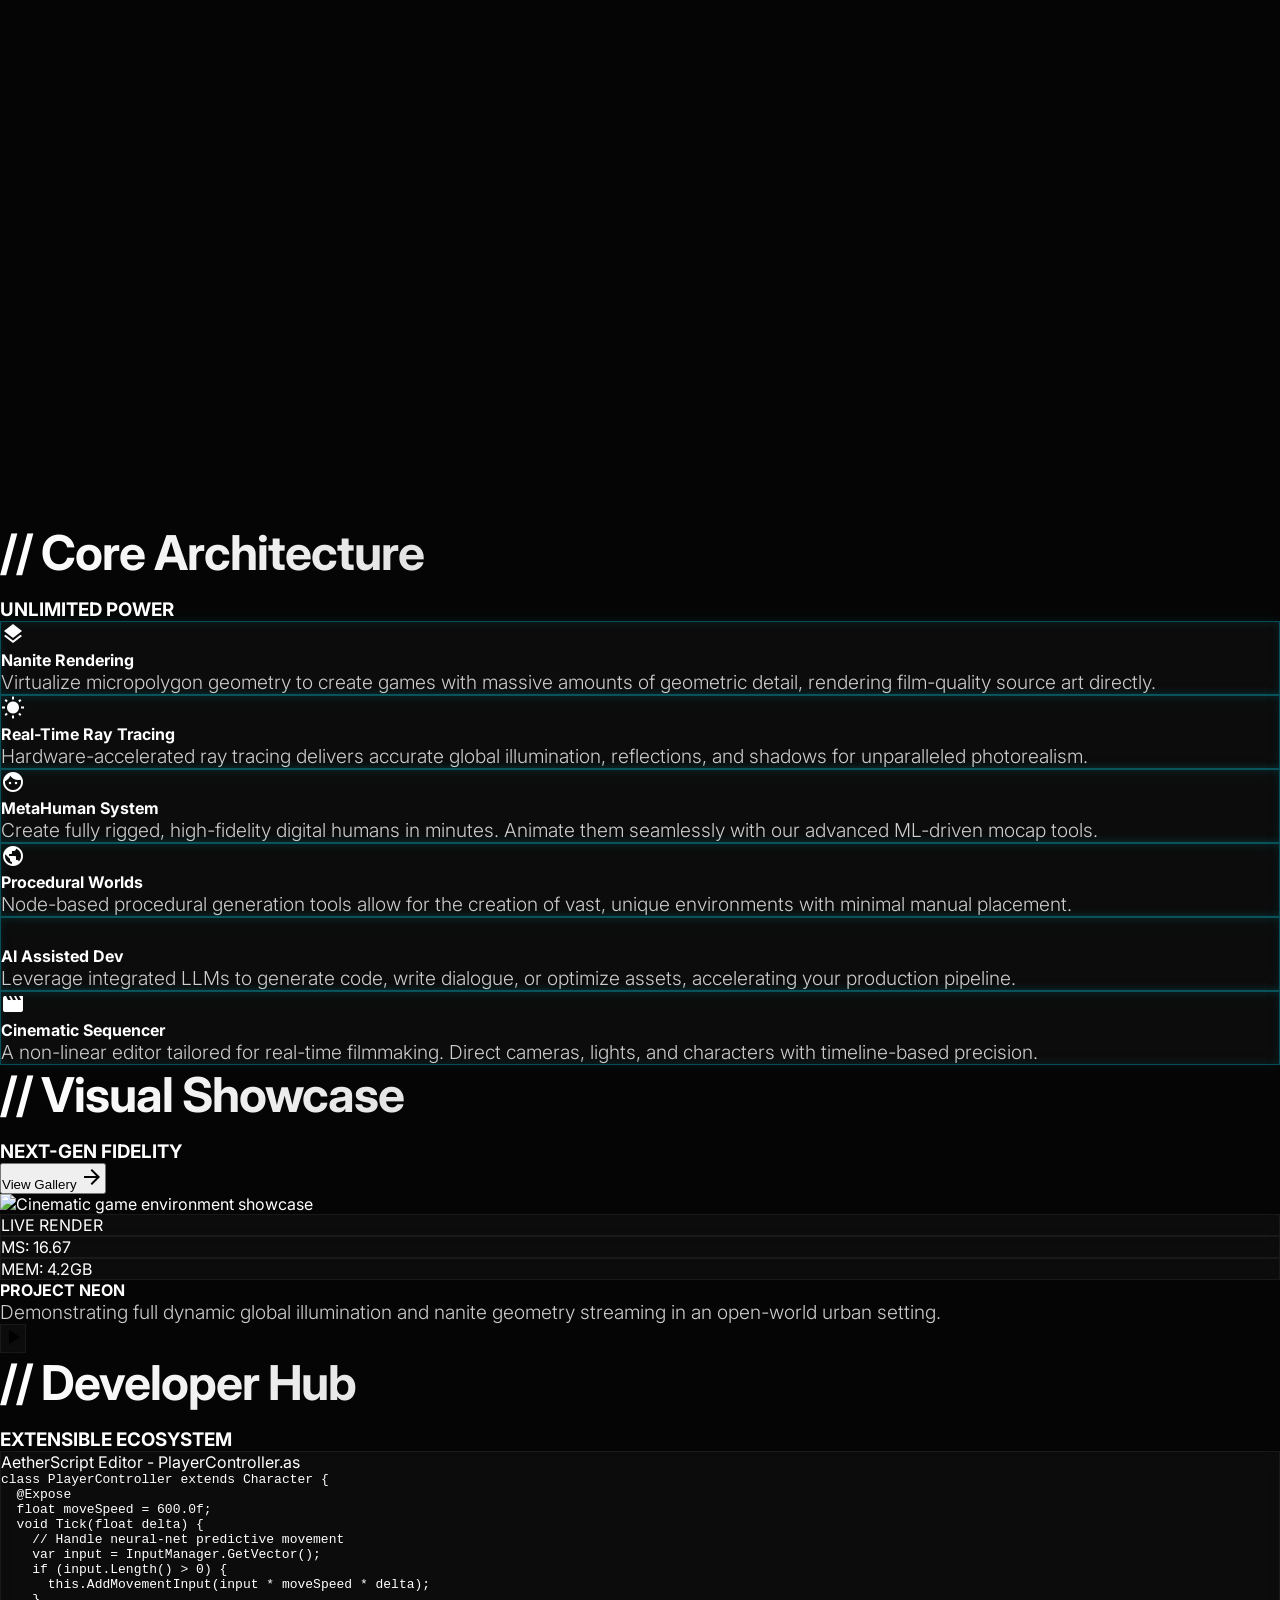
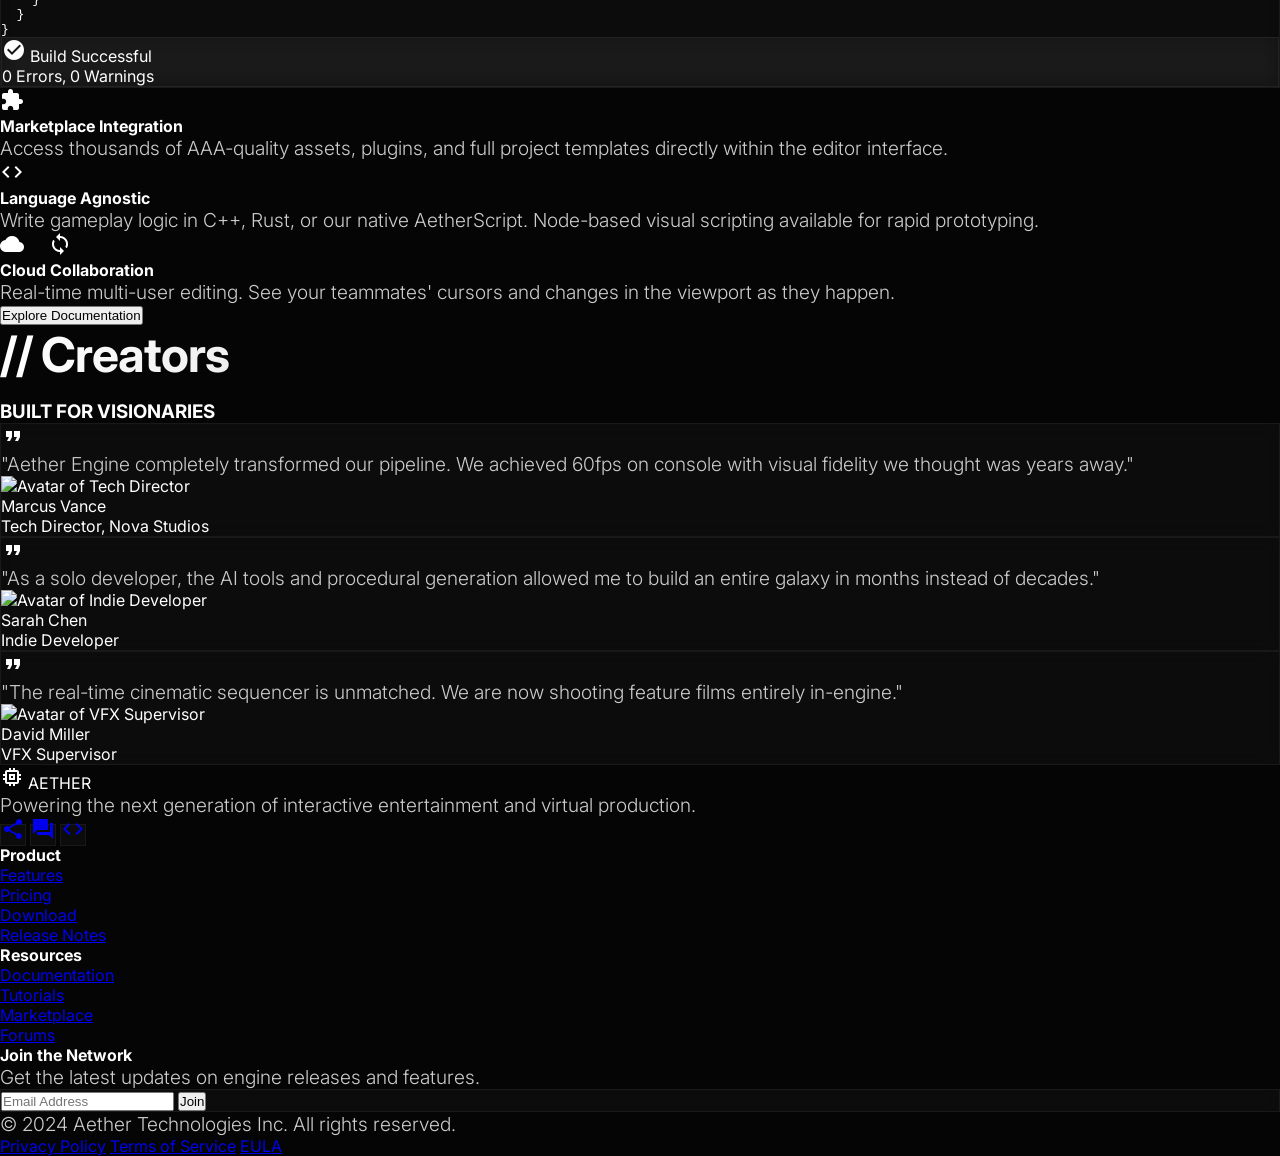
==== commit 6d394e39: "Premium cinematic UI overhaul: Lenis, AOS, Custom Cursor, Film Grain" ====
--- a/index.html
+++ b/index.html
@@ -8,6 +8,7 @@
 <script src="https://cdn.tailwindcss.com?plugins=forms,typography"></script>
 <link href="https://fonts.googleapis.com/css2?family=Orbitron:wght@400;500;700;900&amp;family=Inter:wght@300;400;600&amp;display=swap" rel="stylesheet"/>
 <link href="https://fonts.googleapis.com/icon?family=Material+Icons" rel="stylesheet"/>
+<link href="https://unpkg.com/aos@2.3.1/dist/aos.css" rel="stylesheet">
 <script>
         tailwind.config = {
             darkMode: "class",
@@ -59,6 +60,10 @@
 
 </head>
 <body class="bg-background-light dark:bg-background-dark text-gray-900 dark:text-gray-100 font-body overflow-x-hidden transition-colors duration-300">
+    <div class="noise-overlay"></div>
+    <div class="cursor-dot"></div>
+    <div class="cursor-ring"></div>
+
     <nav class="fixed w-full z-50 glass border-b border-white/10">
         <div class="max-w-7xl mx-auto px-4 sm:px-6 lg:px-8">
             <div class="flex items-center justify-between h-20">
@@ -110,7 +115,7 @@
     </div>
 
     <div class="relative z-10 bg-background-light dark:bg-background-dark">
-<section id="features" class="py-24 bg-background-light dark:bg-[#050508] relative border-t border-white/5">
+<section id="features" class="py-32 bg-background-light dark:bg-[#050508] relative border-t border-white/5">
 <div class="max-w-7xl mx-auto px-4 sm:px-6 lg:px-8">
 <div class="text-center mb-20">
 <h2 class="text-sm font-display text-primary tracking-[0.3em] mb-4 uppercase">// Core Architecture</h2>
@@ -198,7 +203,7 @@
 </div>
 </div>
 </section>
-<section id="ecosystem" class="py-24 bg-background-light dark:bg-[#0a0a0f] border-t border-white/5 relative overflow-hidden">
+<section id="ecosystem" class="py-32 bg-background-light dark:bg-[#0a0a0f] border-t border-white/5 relative overflow-hidden">
 <div class="absolute top-0 right-0 w-[800px] h-[800px] bg-primary/5 rounded-full blur-3xl -translate-y-1/2 translate-x-1/3"></div>
 <div class="absolute bottom-0 left-0 w-[600px] h-[600px] bg-secondary/5 rounded-full blur-3xl translate-y-1/2 -translate-x-1/3"></div>
 <div class="max-w-7xl mx-auto px-4 sm:px-6 lg:px-8 relative z-10">
@@ -269,7 +274,7 @@
 </div>
 </div>
 </section>
-<section id="community" class="py-24 bg-background-light dark:bg-[#07070a] border-t border-white/5 relative">
+<section id="community" class="py-32 bg-background-light dark:bg-[#07070a] border-t border-white/5 relative">
 <div class="max-w-7xl mx-auto px-4 sm:px-6 lg:px-8">
 <div class="text-center mb-16">
 <h2 class="text-sm font-display text-primary tracking-[0.3em] mb-4 uppercase">// Creators</h2>
@@ -372,6 +377,8 @@
 
     <script src="https://cdnjs.cloudflare.com/ajax/libs/gsap/3.12.2/gsap.min.js"></script>
     <script src="https://cdnjs.cloudflare.com/ajax/libs/gsap/3.12.2/ScrollTrigger.min.js"></script>
+    <script src="https://unpkg.com/aos@2.3.1/dist/aos.js"></script>
+    <script src="https://cdn.jsdelivr.net/gh/studio-freight/lenis@1.0.19/bundled/lenis.min.js"></script>
     <script src="script.js"></script>
 </body>
 </html>
--- a/style.css
+++ b/style.css
@@ -78,3 +78,89 @@
     font-size: 1.2rem;
     color: #ccc;
 }
+
+/* Premium Enhancements */
+
+@media (pointer: fine) {
+    body, a, button {
+        cursor: none !important;
+    }
+}
+
+/* Custom Cursor */
+.cursor-dot, .cursor-ring {
+    position: fixed;
+    top: 0;
+    left: 0;
+    transform: translate(-50%, -50%);
+    border-radius: 50%;
+    z-index: 9999;
+    pointer-events: none;
+}
+
+.cursor-dot {
+    width: 6px;
+    height: 6px;
+    background-color: #00e5ff;
+}
+
+.cursor-ring {
+    width: 40px;
+    height: 40px;
+    border: 1px solid rgba(0, 229, 255, 0.4);
+    transition: width 0.3s cubic-bezier(0.175, 0.885, 0.32, 1.275), height 0.3s cubic-bezier(0.175, 0.885, 0.32, 1.275), border-color 0.3s, background-color 0.3s;
+}
+
+.cursor-ring.hovered {
+    width: 60px;
+    height: 60px;
+    border-color: #fff;
+    background-color: rgba(255, 255, 255, 0.05);
+}
+
+/* Film Grain Overlay */
+.noise-overlay {
+    position: fixed;
+    top: -50%;
+    left: -50%;
+    right: -50%;
+    bottom: -50%;
+    width: 200%;
+    height: 200vh;
+    background: transparent url('data:image/svg+xml;utf8,<svg viewBox="0 0 200 200" xmlns="http://www.w3.org/2000/svg"><filter id="noiseFilter"><feTurbulence type="fractalNoise" baseFrequency="0.8" numOctaves="3" stitchTiles="stitch"/></filter><rect width="100%" height="100%" filter="url(%23noiseFilter)"/></svg>');
+    opacity: 0.04;
+    z-index: 9998;
+    pointer-events: none;
+    animation: noise 0.2s infinite;
+}
+
+@keyframes noise {
+    0% { transform: translate(0, 0); }
+    10% { transform: translate(-5%, -5%); }
+    20% { transform: translate(-10%, 5%); }
+    30% { transform: translate(5%, -10%); }
+    40% { transform: translate(-5%, 15%); }
+    50% { transform: translate(-10%, 5%); }
+    60% { transform: translate(15%, 0); }
+    70% { transform: translate(0, 15%); }
+    80% { transform: translate(3%, 10%); }
+    90% { transform: translate(-10%, 10%); }
+    100% { transform: translate(0, 0); }
+}
+
+/* Lenis Smooth Scroll Base Styles */
+html.lenis, html.lenis body {
+  height: auto;
+}
+.lenis.lenis-smooth {
+  scroll-behavior: auto !important;
+}
+.lenis.lenis-smooth [data-lenis-prevent] {
+  overscroll-behavior: contain;
+}
+.lenis.lenis-stopped {
+  overflow: hidden;
+}
+.lenis.lenis-smooth iframe {
+  pointer-events: none;
+}
